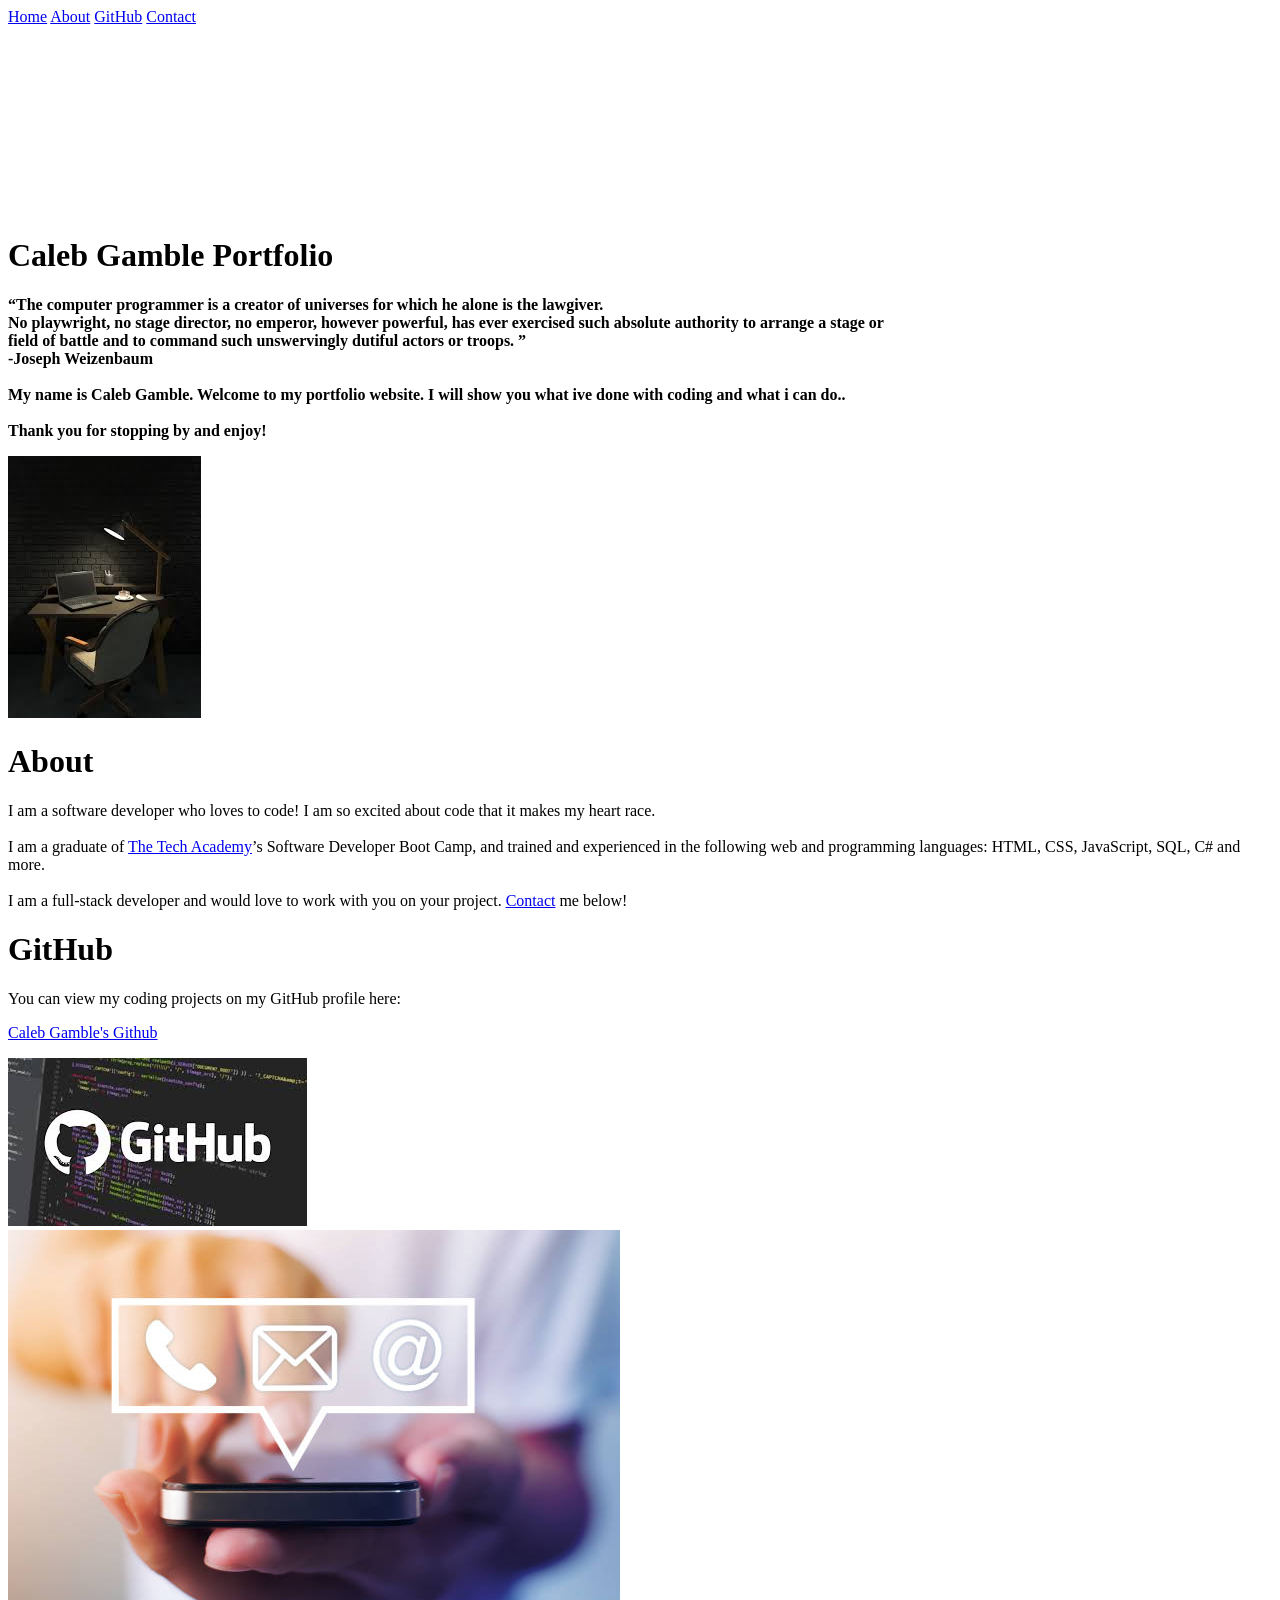
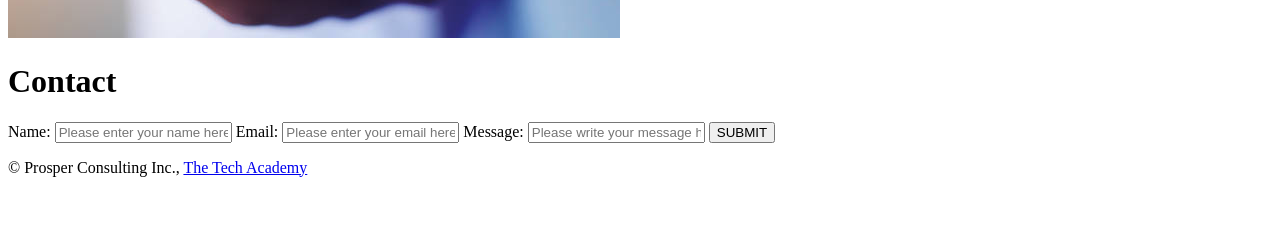
==== index.html @ 9d5b0d01 "add portfolio" ====
<!DOCTYPE html>
<html>
    <!--Head-->
    <head>
        <meta charset="UTF-8">
        <meta name="viewport" content="width=device-width" />
        <title>Caleb Gamble</title>
        <link rel="stylesheet" type="text/css" href="CSS/portfollio.css">
    </head>

    <!--Body-->
    <body class="Background">
        
        <!--Navbar-->
        <div class="Navbar">
            <a class="active" href="#Home">Home</a>
            <a href="#About">About</a>
            <a href="#GitHub">GitHub</a>
            <a href="#Contact">Contact</a>
        </div>

        <!--Breaks inserted to add space between navbar and the first heading-->
        <br>
        <br>

        <!--Background video-->
        <div id="Home">
            <video autoplay muted loop id="Typing_Video">
                <source src="Img/video/Typing.mp4" type="video/mp4">
                <!--Display message if video fails to run-->
                Your browser does not support HTML5 video.
            </video>
        </div>

        <!--Video text-->
        <div class="Video_Text">
            <h1 class="white-text">Caleb Gamble Portfolio</h1>
            <strong>
                <p class="center">
                    <q>The computer programmer is a creator of universes for which he alone is the lawgiver.
                        <br>No playwright, no stage director, no emperor, however powerful, has ever exercised such absolute authority to arrange a stage or
                        <br>field of battle and to command such unswervingly dutiful actors or troops.
                    </q>
                    <br> -Joseph Weizenbaum
                    <br>
                    <br> My name is Caleb Gamble. Welcome to my portfolio website. I will show you what ive done with coding and what i can do..
                    <br>
                    <br> Thank you for stopping by and enjoy! 
                </p>
            </strong>
        </div>

        <!--About section-->
        <div class="Row" id="About">
            <!--Left column-->
            <div class="Column_2">
                <img src="Img/laptop pic.jpg" alt="You will learn more about me">
            </div>
            <!--Right column-->
            <div class="Column_1">
                <h1>About</h1>
                <p>
                    I am a software developer who loves to code! I am so excited about code that it makes my heart race. 
                    <br>
                    <br>I am a graduate of <a href="https://www.learncodinganywhere.com" target="_blank">The Tech Academy</a>’s Software Developer Boot Camp, and trained and experienced in the following web and programming languages: HTML, CSS, JavaScript, SQL, C# and more. 
                    <br>
                    <br>I am a full-stack developer and would love to work with you on your project. <a href="#Contact">Contact</a> me below!
                </p>
            </div>
        </div>

        <!--GitHub section-->
        <div class="Row" id="GitHub">
            <!--Left column-->
            <div class="Column_1">
                <h1>GitHub</h1>
                <p>
                    You can view my coding projects on my GitHub profile here:
                    <br>
                    <p class="center"><a href="https://github.com/Gamblemaniac12" target="_blank">Caleb Gamble's Github</a></p>
                </p>
            </div>
            <!--Right column-->
            <div class="Column_2">
                <a href="https://github.com/the-tech-academy" target="_blank"><img src="Img/github.jpg" alt="GitHub Logo"></a>
            </div>
        </div>

        <!--Contact section-->
        <div class="Row" id="Contact">
            <!--Contact image, left column-->
            <div class="Column_2 Column_tall">
                <img src="Img/contact pic.jpg" alt="Contact_Image">
            </div>
            <!--Contact form, right column-->
            <div class="Column_1 Column_tall">
                <h1>Contact</h1>
                <!--This specifies where and how to send the form data; we are leaving it blank-->
                <form action="" method="POST"> <!-- Here we are utilizing a 3rd party service to submit the contact form data, insert your formspree endpoint in the action attribute -->
                    <label>Name:</label>
                        <input type="text" placeholder="Please enter your name here">
                    <label>Email:</label>
                        <input type="text" id="Email" name="Email" placeholder="Please enter your email here">
                    <label>Message:</label>
                        <input type="text" id="Message" name="Message" placeholder="Please write your message here">
                        <input type="submit" value="SUBMIT">
                </form>
            </div>
        </div>

        <!--Footer section-->
        <footer>
            <p>
                <p class="center">&copy Prosper Consulting Inc., <a href="https://www.learncodinganywhere.com/" target="_blank">The Tech Academy</a></p>
                <br>
            </p>
        </footer>
    </body>
</html>
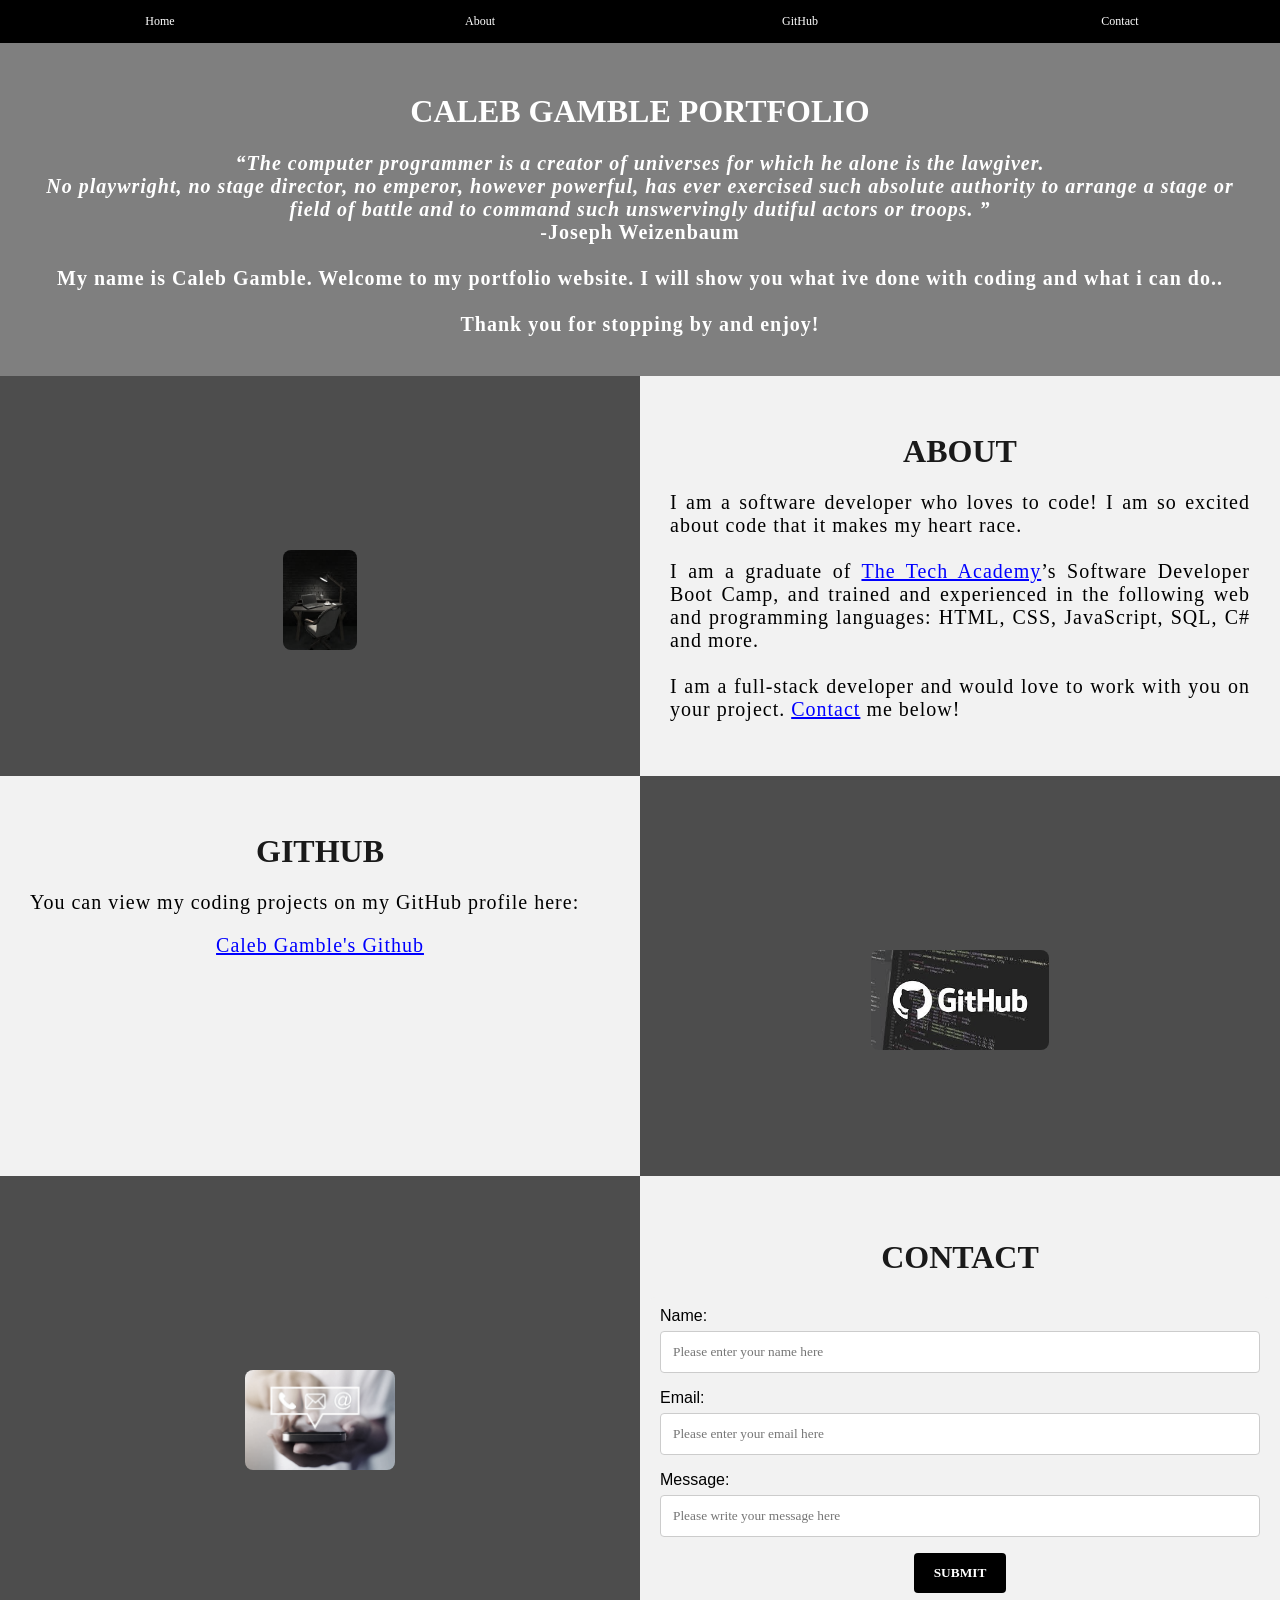
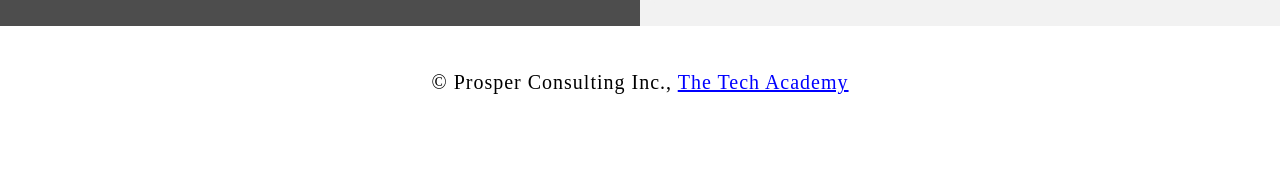
==== commit ceec48e7: "changed" ====
--- a/index.html
+++ b/index.html
@@ -5,7 +5,7 @@
         <meta charset="UTF-8">
         <meta name="viewport" content="width=device-width" />
         <title>Caleb Gamble</title>
-        <link rel="stylesheet" type="text/css" href="CSS/portfollio.css">
+        <link rel="stylesheet" type="text/css" href="CSS/portfolio.css">
     </head>
 
     <!--Body-->
--- a/CSS/portfolio.css
+++ b/CSS/portfolio.css
@@ -0,0 +1,244 @@
+/***** GENERAL STYLING *****/
+/* Body */
+body {
+    margin: 0%;
+}
+
+/* Heading 1 elements */
+h1 {
+    text-transform: uppercase;
+    font-family: 'Trebuchet MS';
+    text-align: center;
+    margin-top: 3%;
+    color: #1a1a1a;
+}
+
+h1:hover {
+    filter: grayscale(5%);
+    transform: scale(1,1);
+    transition: transform 1s;
+}
+
+.white-text {
+    color: #fff;
+}
+
+p {
+    font-family: Perpetua, Rockwell Extra Bold;
+    text-align: justify;
+    letter-spacing: 1px;
+    font-size: 20px;
+    padding-left: 20px;
+    padding-right: 20px;
+}
+
+p:hover {
+    transition: transform 1s;
+        transform: scale(1.01);
+}
+
+.center {
+    text-align: center;
+}
+
+.center:hover {
+    transition: transform 2s;
+    transform: scale(1.1);
+}
+
+a {
+    color:blue;
+}
+
+q {
+    font-style: italic;
+}
+
+img {
+    filter: grayscale(75%);
+    border-radius: 8px;
+    max-width: 100%;
+    height: 300px;
+    display: block;
+    margin-left: auto;
+    margin-right: auto;
+}
+
+img:hover {
+    filter: grayscale(5%);
+    transition: transform 1s;
+    transform: scale(1.1);
+}
+
+img {
+    height: 100px;
+    margin-top: 150px;
+}
+
+footer {
+    padding: 2%;
+    background-color: white;
+}
+/****** NAVBAR STYLING ******/
+.Navbar {
+    overflow: hidden;
+    background-color: black;
+    position: fixed;
+    top: 0;
+    width: 100%;
+    z-index: 1;
+    -webkit-animation: moveNav 5s;
+    animation: moveNav 5s;
+}
+
+@keyframes moveNav {
+    from {left: -100vw;}
+    to {left: 0vw;}
+}
+
+/* Navbar links */
+.Navbar a {
+    float: left;
+    display: block;
+    color: white;
+    padding: 14px 16px;
+    text-decoration: none;
+    font-family: 'Times New Roman', Times, serif;
+    font-size: 20px;
+    text-align: center;
+    position: relative;
+    -webkit-animation: moveNavText 5.75s;
+    animation: moveNavText 5.75s;
+}
+
+@keyframes moveNavText {
+    from {top: -100vw;}
+    to {top: 0vw;}
+}
+
+.Navbar a {
+    width: 25%;
+    font-size: 12px;
+}
+
+.Navbar a:hover {
+    background-color: #f3f3f3;
+    color: black;
+    font-weight: bold;
+}
+
+/***** VIDEO STYLING *****/
+#Typing_Video {
+    position: fixed;
+    right: 0;
+    bottom: 0;
+    min-width: 100%;
+    z-index: -1;
+}
+
+@media screen and (max-width: 576px) {
+    #Typing_Video {
+        display: none;
+    }
+}
+
+.Video_Text {
+    background: rgba(0, 0, 0, 0.5);
+    color: white;
+    width: 100%;
+    padding: 20px;
+    position: relative;
+    -webkit-animation: moveVideoText 5.75s;
+    animation: moveVideoText 5.75s;
+}
+
+@keyframes moveVideoText {
+    from {top: -100vw;}
+    to {top: 0vw;}
+}
+
+/***** END OF VIDEO STYLING *****/
+
+* {
+    box-sizing: border-box;
+}
+
+.Column_1 {
+    float:left;
+    width: 50%;
+    padding: 10px;
+    padding-top: 3%;
+    height: 400px;
+    background-color: #f2f2f2;
+}
+
+@media screem and (max-width: 576px) {
+    .Column_1 {
+        overflow: auto;
+    }
+}
+
+.Column_2 {
+    float: left;
+    width: 50%;
+    padding: 10px;
+    padding-top: 1.9%;
+    height: 400px;
+    background-color: #4d4d4d;
+}
+
+.Column_tall {
+    padding-top: 3.5%;
+    height: 450px;
+}
+
+.Row:after {
+    content: "";
+    display: table;
+    clear: both;
+}
+
+/**** CONTACT FORM STYLING ****/
+input[type=text] {
+    width: 100%;
+    padding: 12px;
+    border: 1px solid #ccc;
+    border-radius: 4px;
+    box-sizing: border-box;
+    margin-top: 6px;
+    margin-bottom: 16px;
+    resize: vertical;
+    font-family: 'Times New Roman', Times, serif;
+}
+
+input[type=text]:hover {
+    box-shadow: 0 0 5px #00004d inset;
+}
+
+input[type=submit] {
+    background-color: black;
+    color: white;
+    font-weight: bold;
+    padding: 12px 20px;
+    border: none;
+    border-radius: 4px;
+    cursor: pointer;
+    display: block;
+    margin-left: auto;
+    margin-right: auto;
+    font-family: 'Times New Roman', Times, serif;
+}
+
+input[type=submit]:hover {
+    background-color: white;
+    color: black;
+    transform: scale(1.5);
+    transition: transform 1.5s;
+}
+
+form {
+    border-radius: 5px;
+    background-color: #f2f2f2;
+    padding: 10px;
+    font-family: 'Trebuchet MS', 'Lucida Sans Unicode', 'Lucida Grande', 'Lucida Sans', Arial, sans-serif;
+}
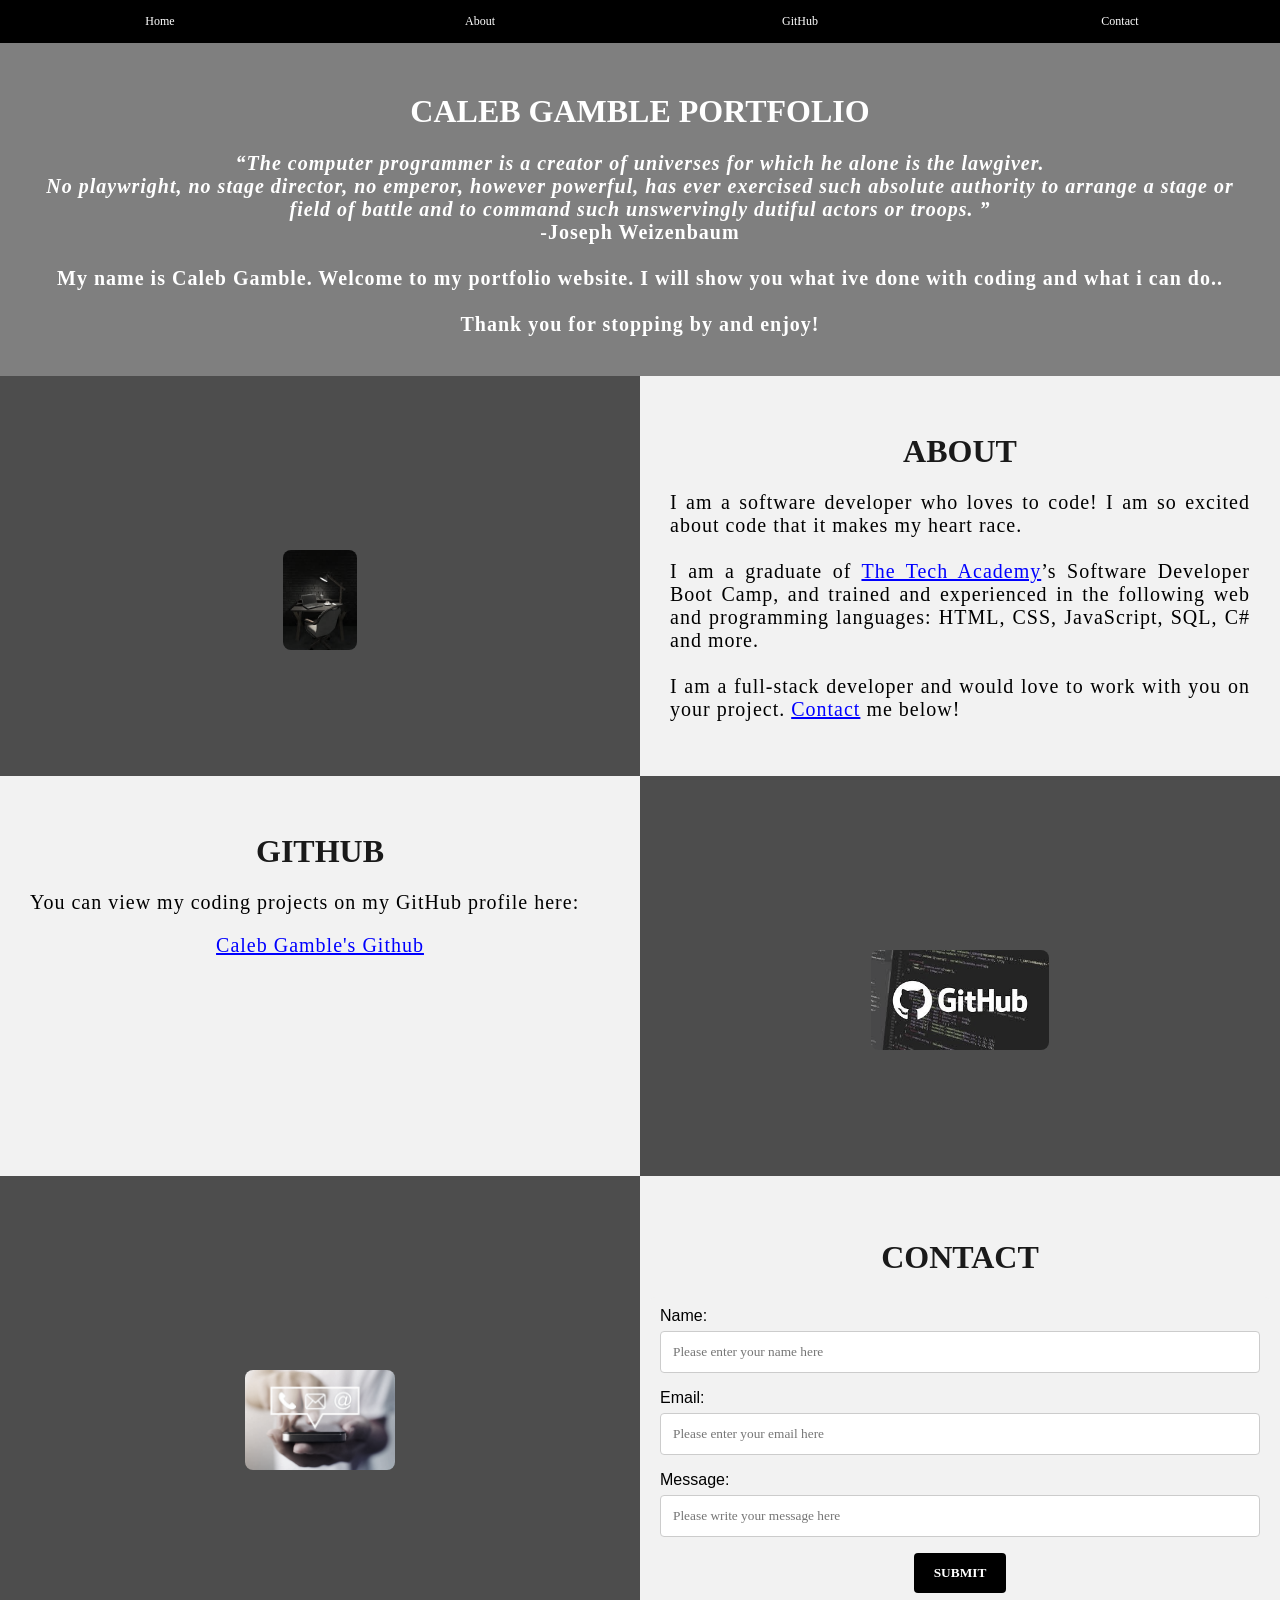
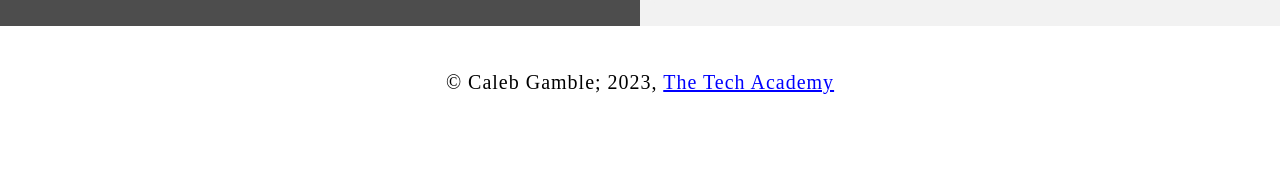
==== commit 43795711: "year" ====
--- a/index.html
+++ b/index.html
@@ -5,7 +5,7 @@
         <meta charset="UTF-8">
         <meta name="viewport" content="width=device-width" />
         <title>Caleb Gamble</title>
-        <link rel="stylesheet" type="text/css" href="CSS/portfolio.css">
+        <link rel="stylesheet" type="text/css" href="./CSS/portfolio.css">
     </head>
 
     <!--Body-->
@@ -111,7 +111,7 @@
         <!--Footer section-->
         <footer>
             <p>
-                <p class="center">&copy Prosper Consulting Inc., <a href="https://www.learncodinganywhere.com/" target="_blank">The Tech Academy</a></p>
+                <p class="center">&copy Caleb Gamble; 2023, <a href="https://www.learncodinganywhere.com/" target="_blank">The Tech Academy</a></p>
                 <br>
             </p>
         </footer>
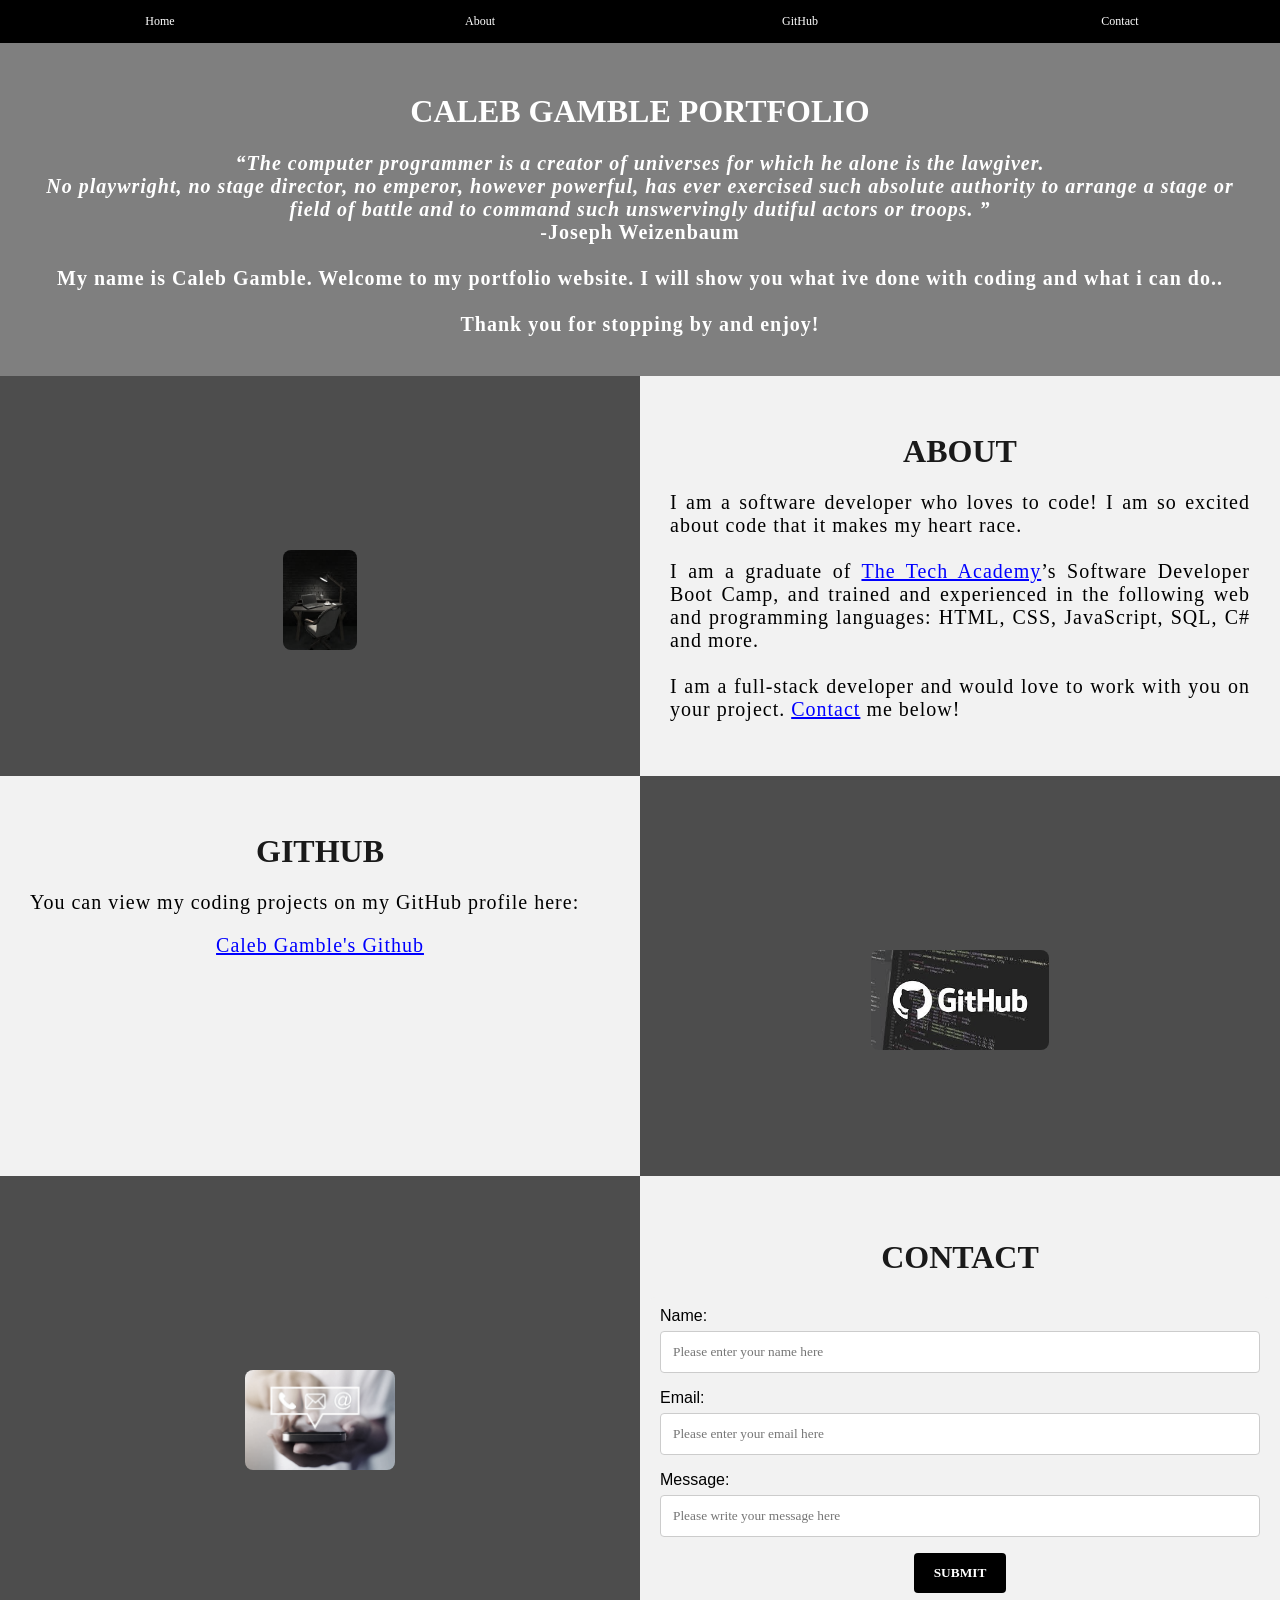
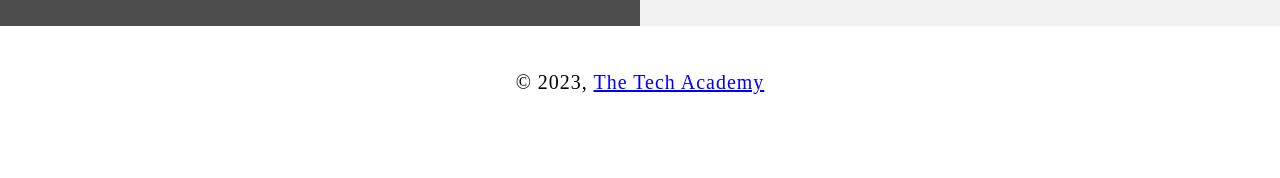
==== commit 387491ec: "name and year" ====
--- a/index.html
+++ b/index.html
@@ -82,7 +82,7 @@
             </div>
             <!--Right column-->
             <div class="Column_2">
-                <a href="https://github.com/the-tech-academy" target="_blank"><img src="Img/github.jpg" alt="GitHub Logo"></a>
+                <a href="https://github.com/Gamblemaniac12" target="_blank"><img src="Img/github.jpg" alt="GitHub Logo"></a>
             </div>
         </div>
 
@@ -111,7 +111,7 @@
         <!--Footer section-->
         <footer>
             <p>
-                <p class="center">&copy Caleb Gamble; 2023, <a href="https://www.learncodinganywhere.com/" target="_blank">The Tech Academy</a></p>
+                <p class="center">&copy 2023, <a href="Caleb Gamble" target="_blank">The Tech Academy</a></p>
                 <br>
             </p>
         </footer>
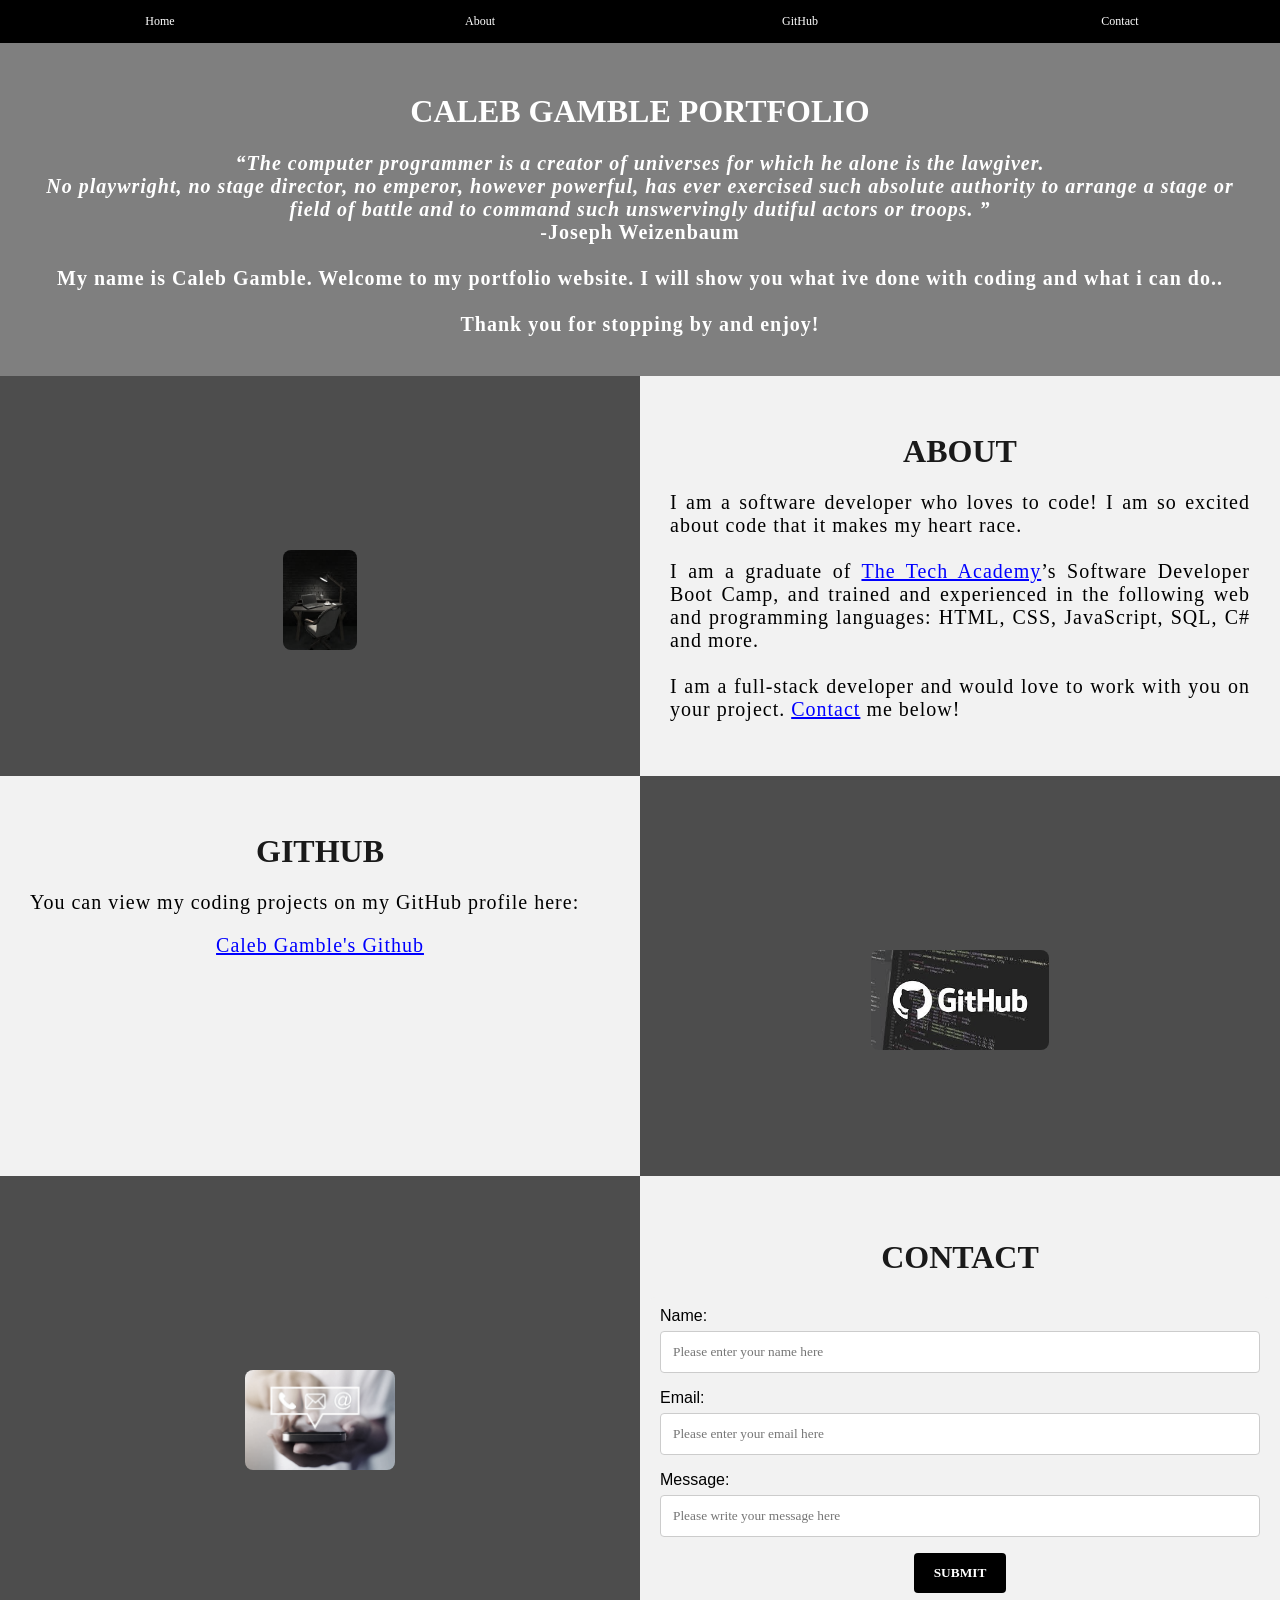
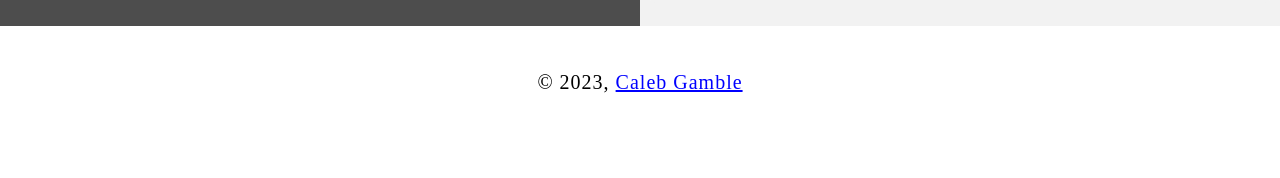
==== commit 07f187cc: "name" ====
--- a/index.html
+++ b/index.html
@@ -111,7 +111,7 @@
         <!--Footer section-->
         <footer>
             <p>
-                <p class="center">&copy 2023, <a href="Caleb Gamble" target="_blank">The Tech Academy</a></p>
+                <p class="center">&copy 2023, <a href="" target="_blank">Caleb Gamble</a></p>
                 <br>
             </p>
         </footer>
